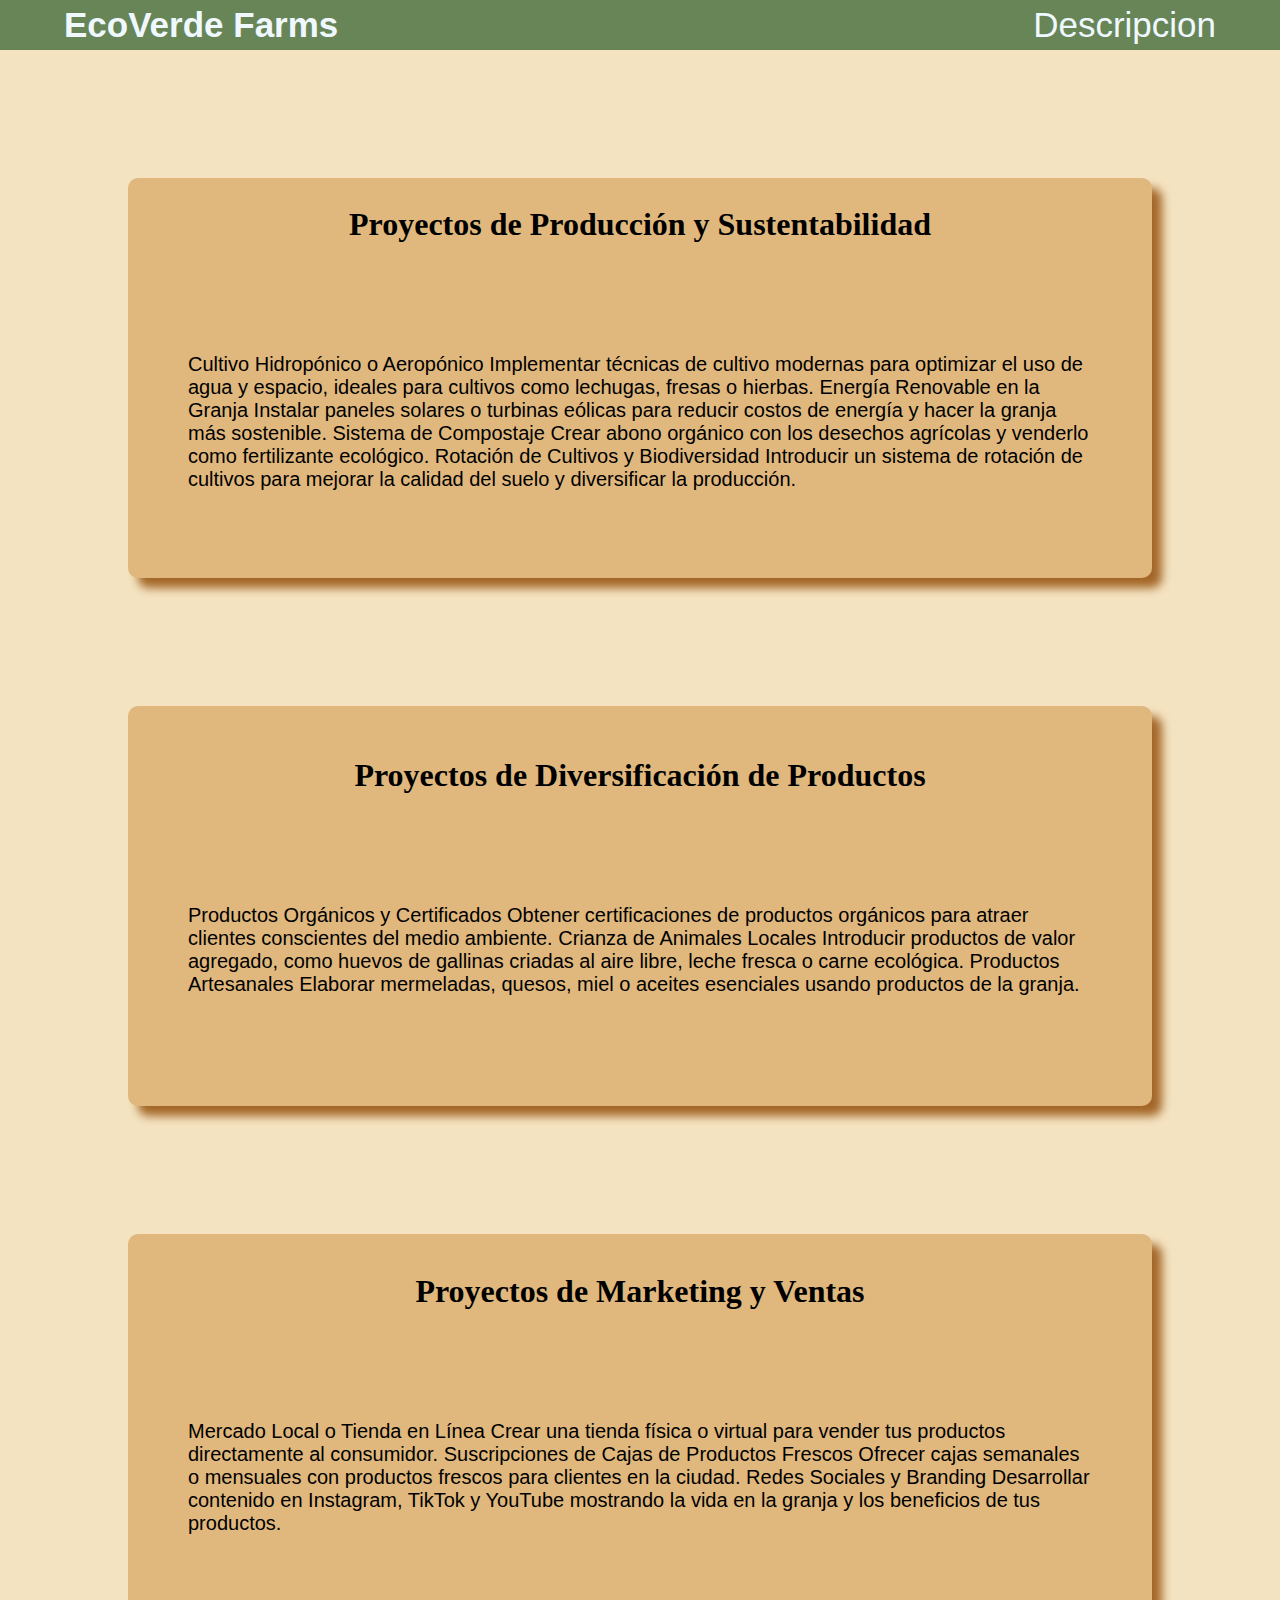
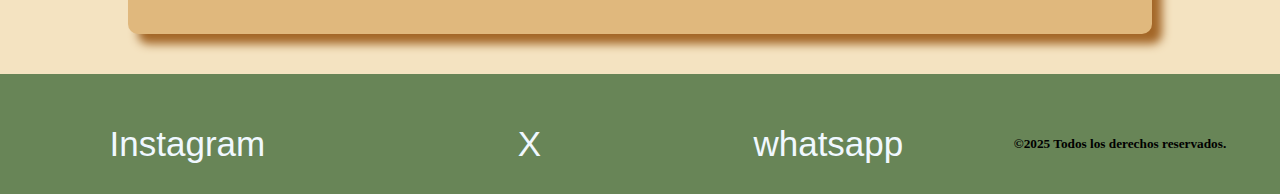
==== index.html @ f1900ce4 "Tarea1" ====
<!DOCTYPE html>
<html lang="en">
<head>
    <meta charset="UTF-8">
    <meta name="viewport" content="width=device-width, initial-scale=1.0">
    <title>página-personal (empresarial)</title>
    <link rel="stylesheet" href="styles.css">
    <script></script>
</head>
<body>
    <nav class="navegador">

        <div class="titulo">
            <h1 class="titulop">EcoVerde Farms</h1>
        </div>

        <div class="descripcion">
            <a href="" class="descripcion_a">Descripcion</a>
        </div>
    </nav>
    <div class="actividades-div">
        <div class="actividades">
            <div class="actividadTitulo">
                <h1>Proyectos de Producción y Sustentabilidad</h1>
            </div>
            <p>Cultivo Hidropónico o Aeropónico
                Implementar técnicas de cultivo modernas para optimizar el uso de agua y espacio, ideales para cultivos como lechugas, fresas o hierbas.
                
                Energía Renovable en la Granja
                Instalar paneles solares o turbinas eólicas para reducir costos de energía y hacer la granja más sostenible.
                
                Sistema de Compostaje
                Crear abono orgánico con los desechos agrícolas y venderlo como fertilizante ecológico.
                
                Rotación de Cultivos y Biodiversidad
                Introducir un sistema de rotación de cultivos para mejorar la calidad del suelo y diversificar la producción.
                
                </p>
        </div>
        <div class="actividades">
            <div class="actividadTitulo">
                <h1>Proyectos de Diversificación de Productos</h1>
            </div>
            <p>
                Productos Orgánicos y Certificados
                Obtener certificaciones de productos orgánicos para atraer clientes conscientes del medio ambiente.
                Crianza de Animales Locales
                Introducir productos de valor agregado, como huevos de gallinas criadas al aire libre, leche fresca o carne ecológica.
                Productos Artesanales
                Elaborar mermeladas, quesos, miel o aceites esenciales usando productos de la granja.
            </p>
        </div>
        <div class="actividades">
            <div class="actividadTitulo">
                <h1>Proyectos de Marketing y Ventas</h1>
            </div>
            <p>
                Mercado Local o Tienda en Línea
                Crear una tienda física o virtual para vender tus productos directamente al consumidor.
                Suscripciones de Cajas de Productos Frescos
                Ofrecer cajas semanales o mensuales con productos frescos para clientes en la ciudad.
                Redes Sociales y Branding
                Desarrollar contenido en Instagram, TikTok y YouTube mostrando la vida en la granja y los beneficios de tus productos.  
            </p>
        </div>
    </div>
</body>


<footer class="foot">
    <div class="pie">
        <div class="redes">
            <img src="https://cdn-icons-png.flaticon.com/512/87/87390.png" alt="" class="redes_imagenes">
            <a href="https://www.instagram.com/ecoverd_farms/" class="descripcion_a" target="_blank">Instagram</a>
        </div>

        <div class="redes">
            <img src="https://images.seeklogo.com/logo-png/49/2/twitter-x-logo-png_seeklogo-492397.png" alt="" class="redes_imagenes">
            <a href="https://x.com/EcoverdeMX/status/1879968949003284602" class="descripcion_a" target="_blank">X</a>
        </div>

        <div class="redes">
            <img src="https://cdn-icons-png.flaticon.com/512/733/733641.png" alt="" class="redes_imagenes">
            <a href="https://chat.whatsapp.com/ClD1SaLRISQ5NHNKrPeQH2" class="descripcion_a" target="_blank">whatsapp</a>
        </div>

        <div class="redes-©">
            <h5 class="©">©2025 Todos los derechos reservados.</h5>
        </div>
    </div>
</footer>
</html>
---- styles.css ----
*{
    margin: 0;
    padding: 0;
}

a{
    text-decoration: none;

}
body{
    background-color: #F4E3C1 ;
}

.navegador{
    display: flex;
    justify-content:space-between;
    align-items: center;
    width: 100%;
    height: 50px;
    background-color: #688557;
}

.descripcion{
    display: flex;
    align-items: center;
    justify-content: center;
    margin: 5%;

}

.descripcion_a{
    font-size: 35px;
    text-decoration: none;
    color: aliceblue;
    font-family: 'Lucida Sans', 'Lucida Sans Regular', 'Lucida Grande', 'Lucida Sans Unicode', Geneva, Verdana, sans-serif;
}

.titulo {
    display: flex;
    align-items: center;
    justify-content: center;
    margin: 5%;
    
    color: aliceblue;
    font-size: 35px;
    font-family: 'Lucida Sans', 'Lucida Sans Regular', 'Lucida Grande', 'Lucida Sans Unicode', Geneva, Verdana, sans-serif;
}

.titulop{
    font-size: 35px;
}
.actividades-div{
    display: flex;
    align-items: center;
    flex-direction: column;
}

.actividades{
    display: flex;
    flex-direction: column;
    justify-content: center;
    align-items: center;
    margin-top: 10%;
    background-color: #E0B87D;
    border-radius: 10px;
    width: 80%;
    height: 400px;
    box-shadow: 10px 10px 10px #A36627;
    
}

p{
    font-family: Verdana, Geneva, Tahoma, sans-serif;
    font-size: 20px;
    margin: 60px;
}


.actividadTitulo{
    margin-bottom: 50px;

}


.pie{
    width: 100%;
    height: 100px;
    display: flex;
    justify-content: space-evenly;
    align-items: center;
    background-color: #688557;
    margin-top: 40px;
}

.redes_imagenes{
    height: 50px;
}


footer{
    display: flex;
    align-items: end;
    justify-content: center;
}

.foot div {
    
        width: 100%;
        height: 100px;
        display: flex;
        justify-content: space-evenly;
        align-items: center;
        background-color: #688557;
        margin-top: 40px;
    
}
.redes{
    display: flex;
    align-items: center;
    justify-content: space-evenly;


}
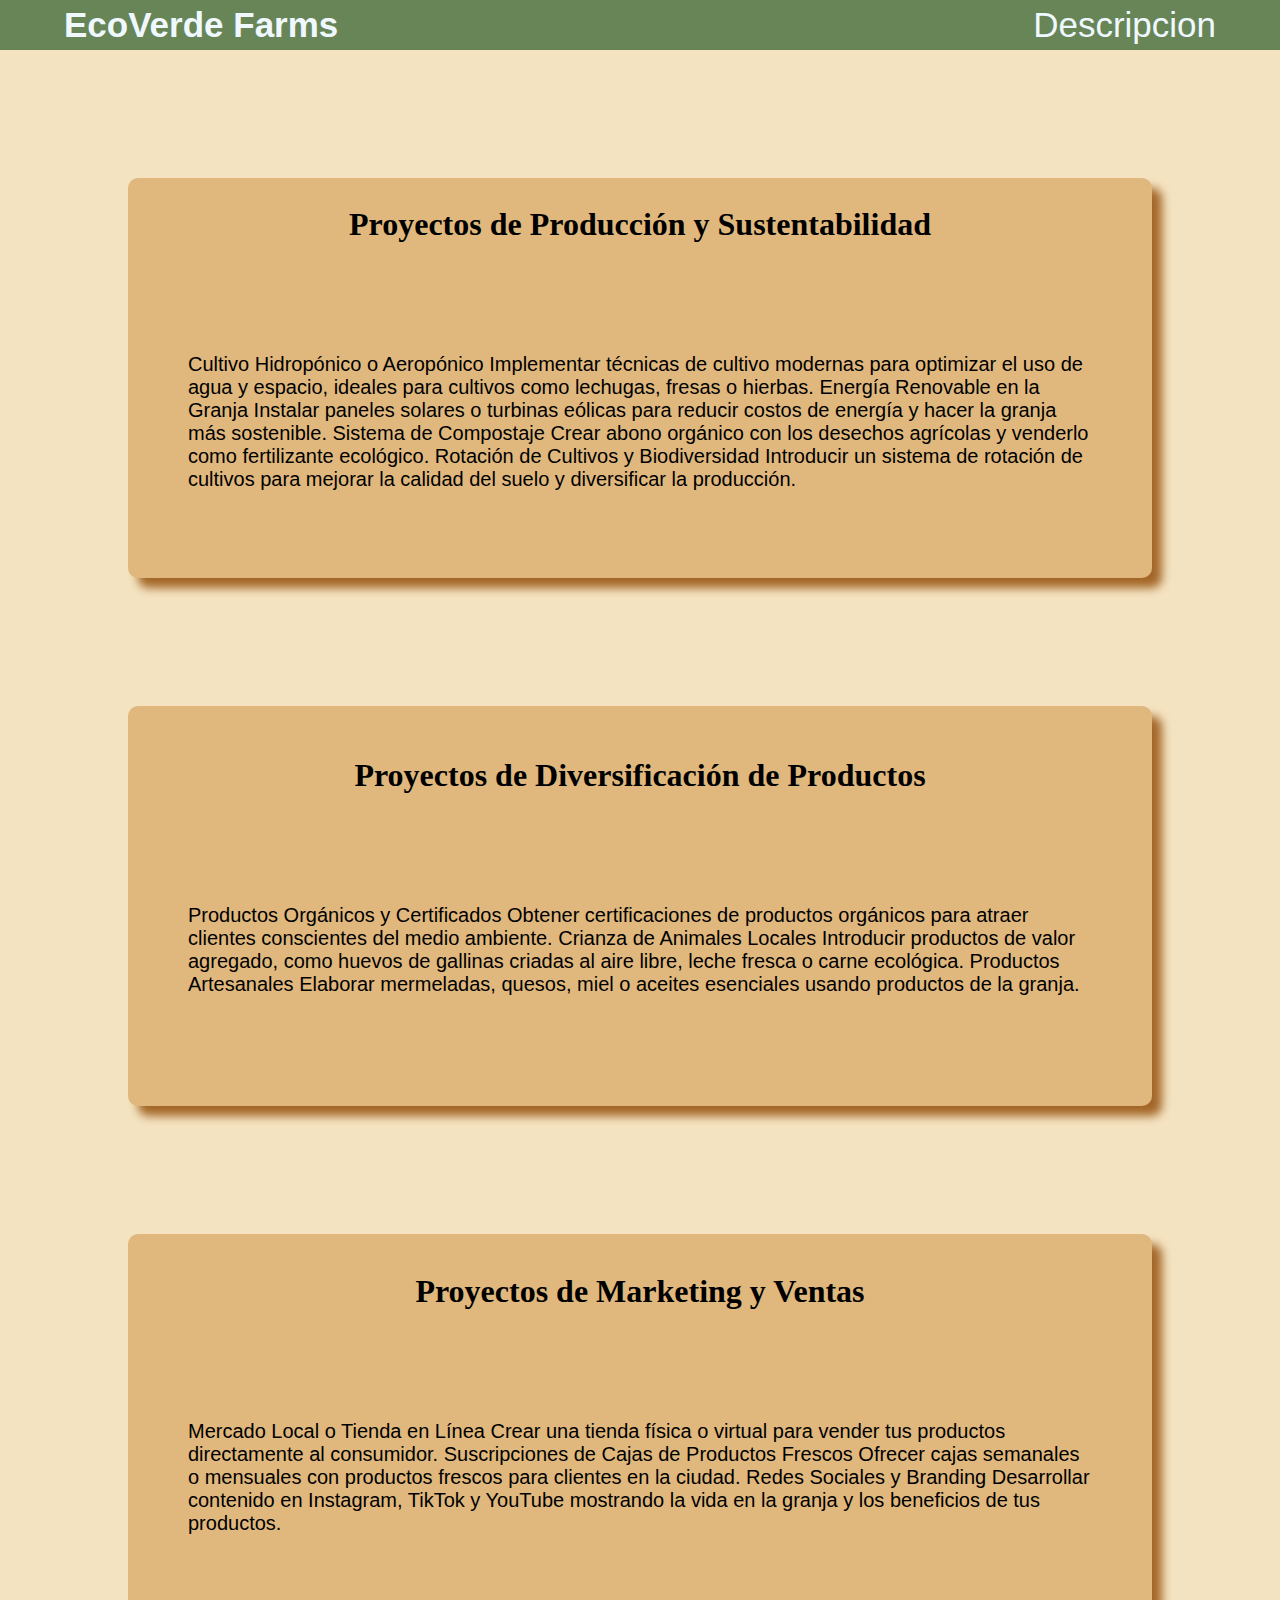
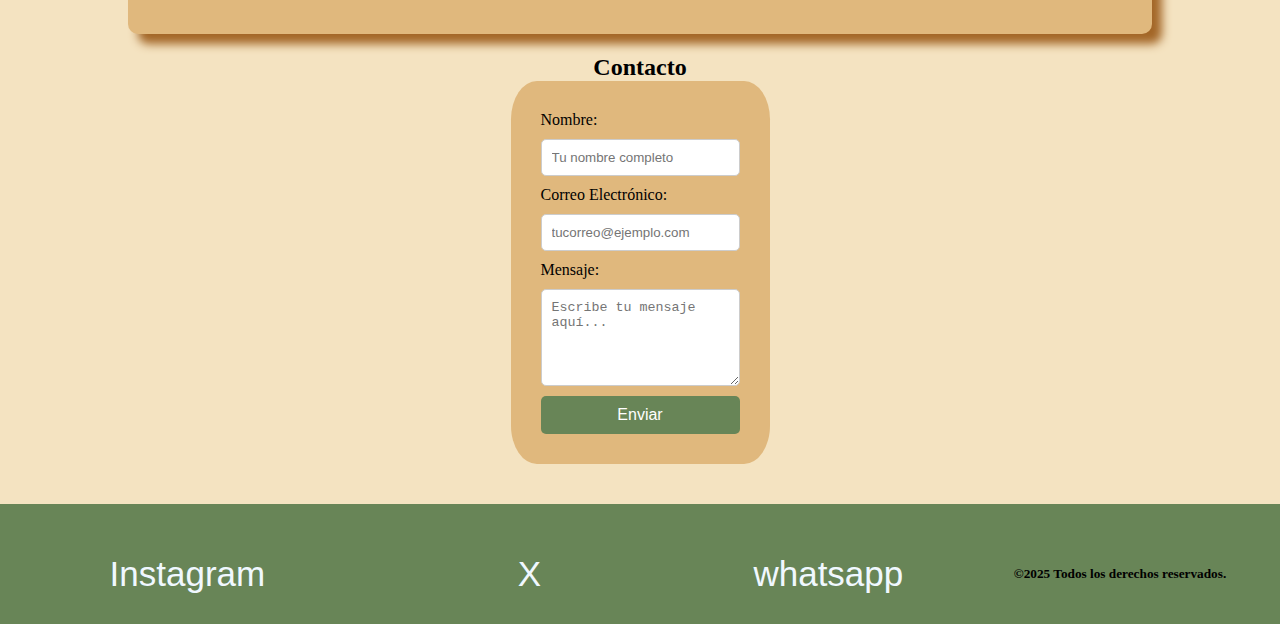
==== commit ec5e3935: "Hola" ====
--- a/index.html
+++ b/index.html
@@ -64,6 +64,25 @@
             </p>
         </div>
     </div>
+
+
+    <div class="formulario">
+        <!-- Sección de Contacto -->
+            <h2>Contacto</h2>
+            <form action="#" method="post">
+                <label for="nombre">Nombre:</label>
+                <input type="text" id="nombre" name="nombre" placeholder="Tu nombre completo" required>
+                
+                <label for="correo">Correo Electrónico:</label>
+                <input type="email" id="correo" name="correo" placeholder="tucorreo@ejemplo.com" required>
+                
+                <label for="mensaje">Mensaje:</label>
+                <textarea id="mensaje" name="mensaje" rows="5" placeholder="Escribe tu mensaje aquí..." required></textarea>
+                
+                <button type="submit" aria-label="Enviar formulario de contacto">Enviar</button>
+            </form>
+    </main>
+    </div>
 </body>
 
 
--- a/styles.css
+++ b/styles.css
@@ -97,6 +97,61 @@
 }
 
 
+.formulario{
+    margin-top: 20px;
+    display: flex;
+    flex-direction: column;
+    justify-content: center;
+    align-items: center;
+}
+
+
+form{
+    display: flex;
+    flex-direction: column;
+    background-color: #E0B87D;
+    padding: 30px;
+    border-radius: 10%;
+}
+
+
+input[type="text"],
+input[type="email"],
+textarea {
+  width: 100%;
+  padding: 10px;
+  margin: 10px 0;
+  border: 1px solid #ccc;
+  border-radius: 5px;
+  box-sizing: border-box;
+}
+
+input[type="text"]:focus,
+input[type="email"]:focus,
+textarea:focus {
+  border-color: #ff9800;
+  outline: none;
+  background-color: #fff8e1;
+}
+
+button[type="submit"] {
+    background-color: #688557;
+    color: white;
+    border: none;
+    padding: 10px 15px;
+    text-align: center;
+    text-decoration: none;
+    font-size: 16px;
+    border-radius: 5px; 
+    cursor: pointer;
+  }
+  
+  button[type="submit"]:hover {
+    background-color: #e67e22;
+  }
+  
+
+
 footer{
     display: flex;
     align-items: end;
@@ -112,7 +167,7 @@
         align-items: center;
         background-color: #688557;
         margin-top: 40px;
-    
+
 }
 .redes{
     display: flex;
